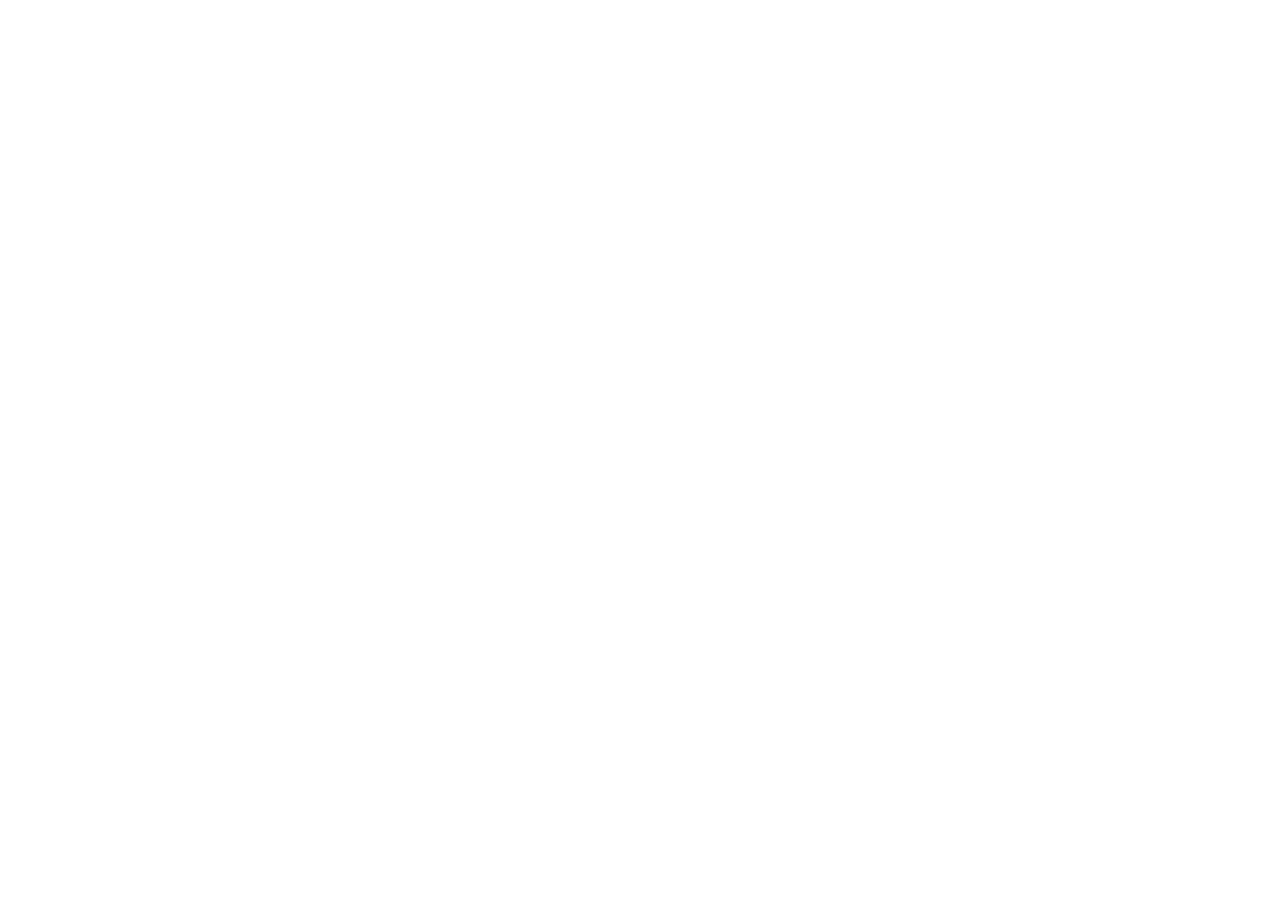
==== jogo-da-memoria-simples/index.html @ 3f170e9a "inicia o projeto criando arquivos html, js e css além da pasta de imagens" ====
<!DOCTYPE html>
<html lang="pt-br">
<head>
  <meta charset="UTF-8">
  <meta name="viewport" content="width=device-width, initial-scale=1.0">
  <title>Jogo da Memória DIO | ❤️ </title>
</head>
<body>
  
</body>
</html>
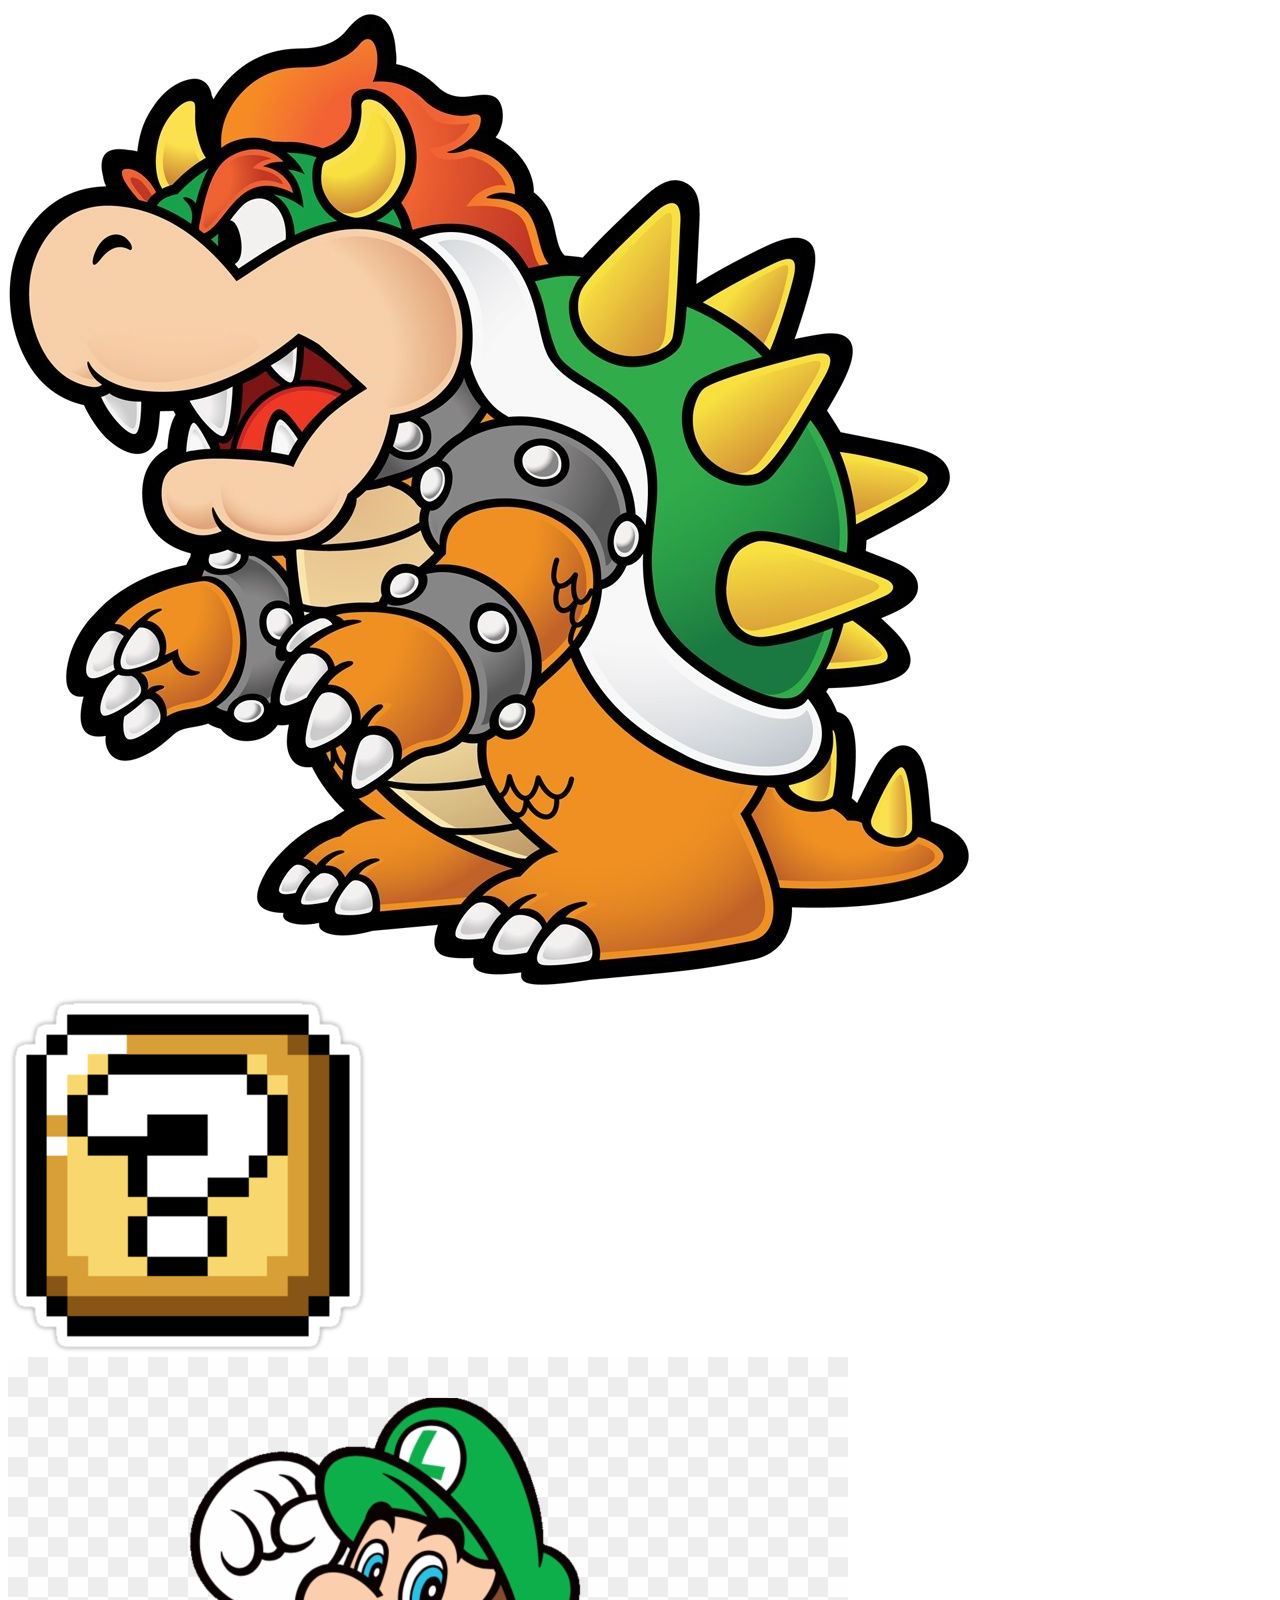
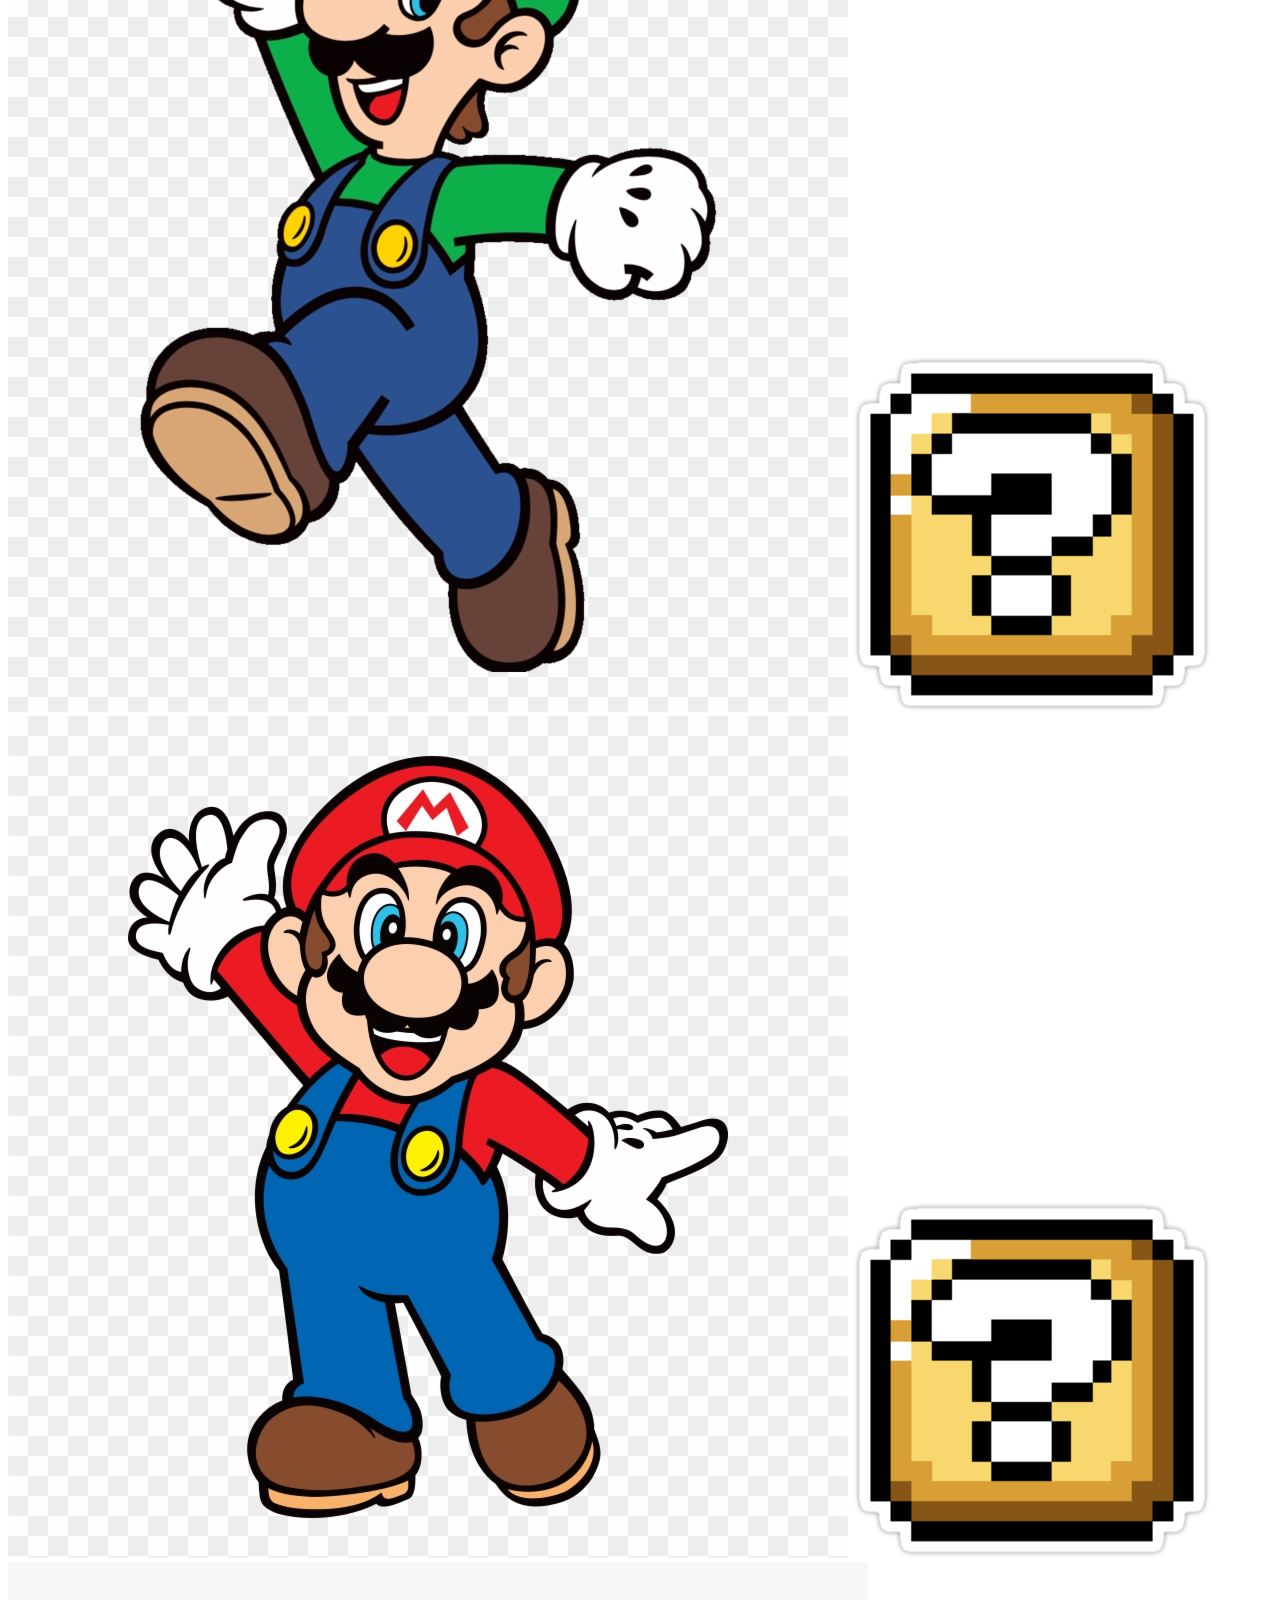
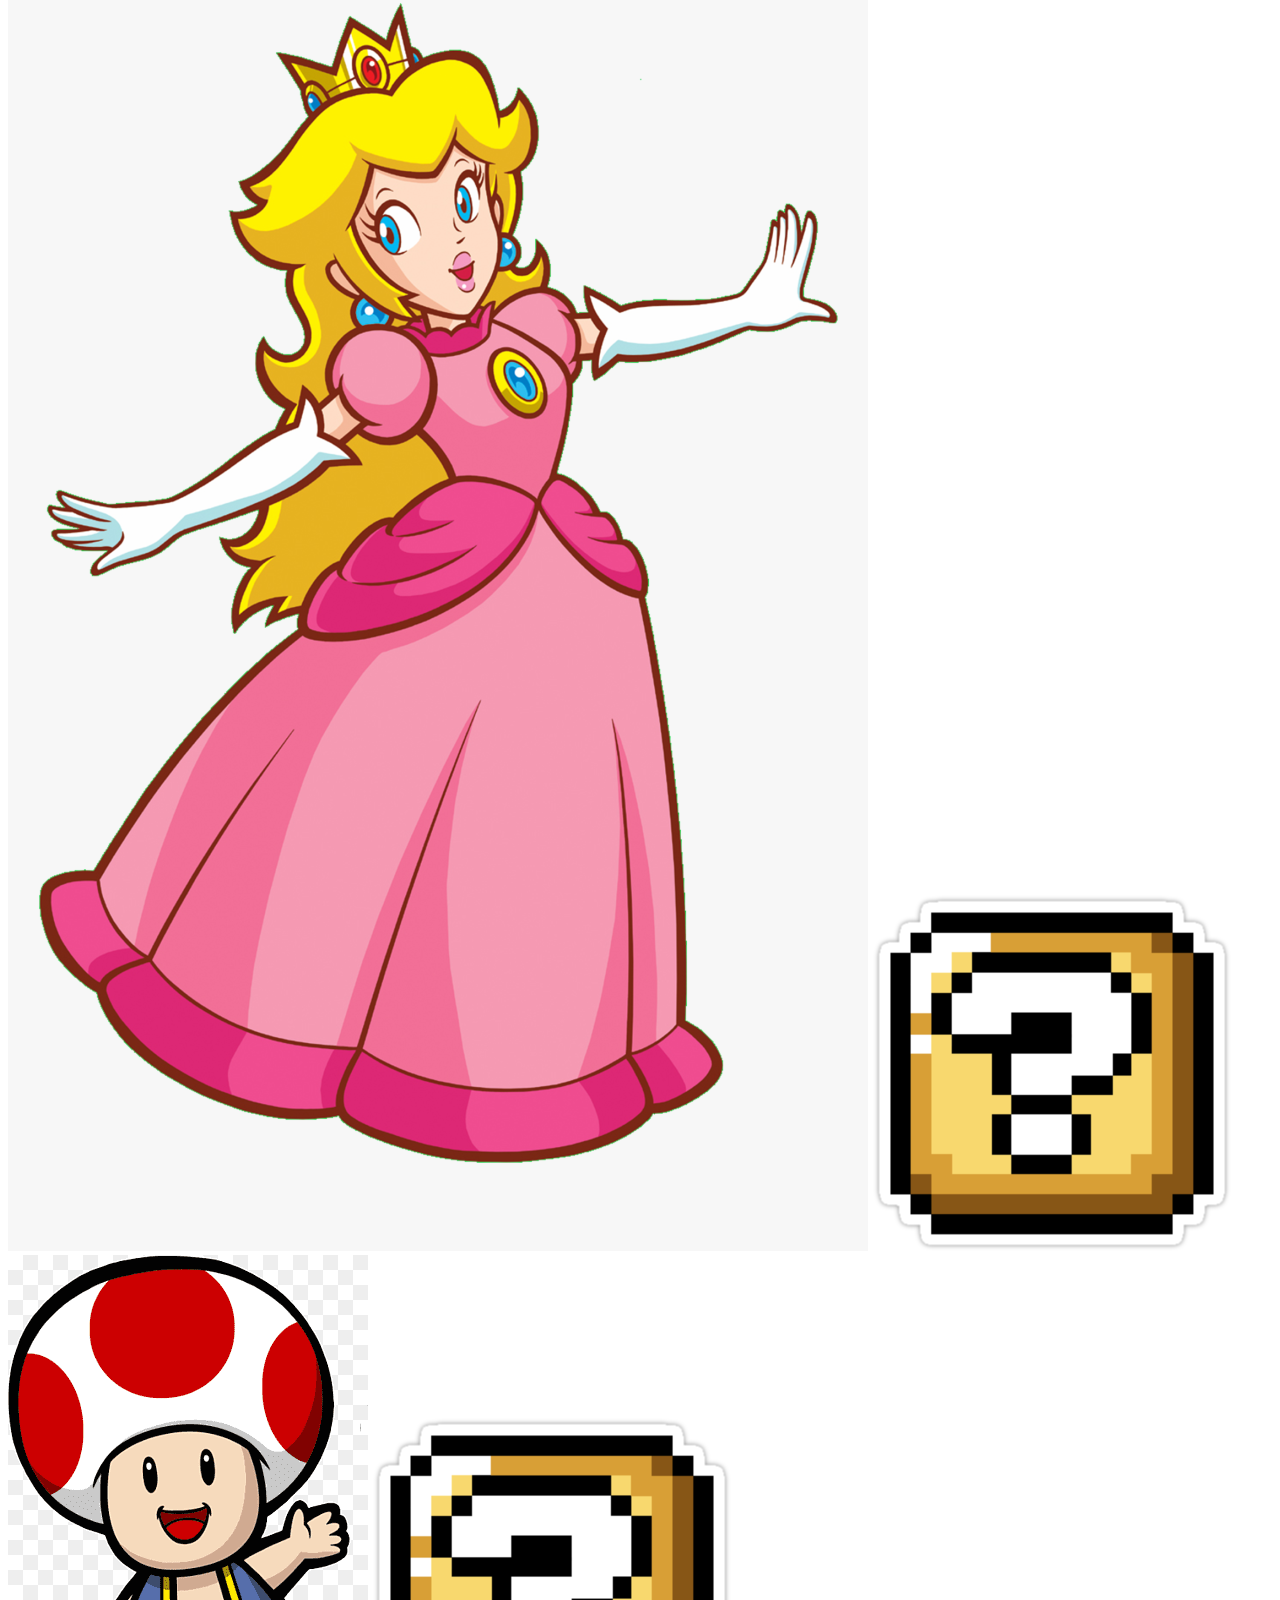
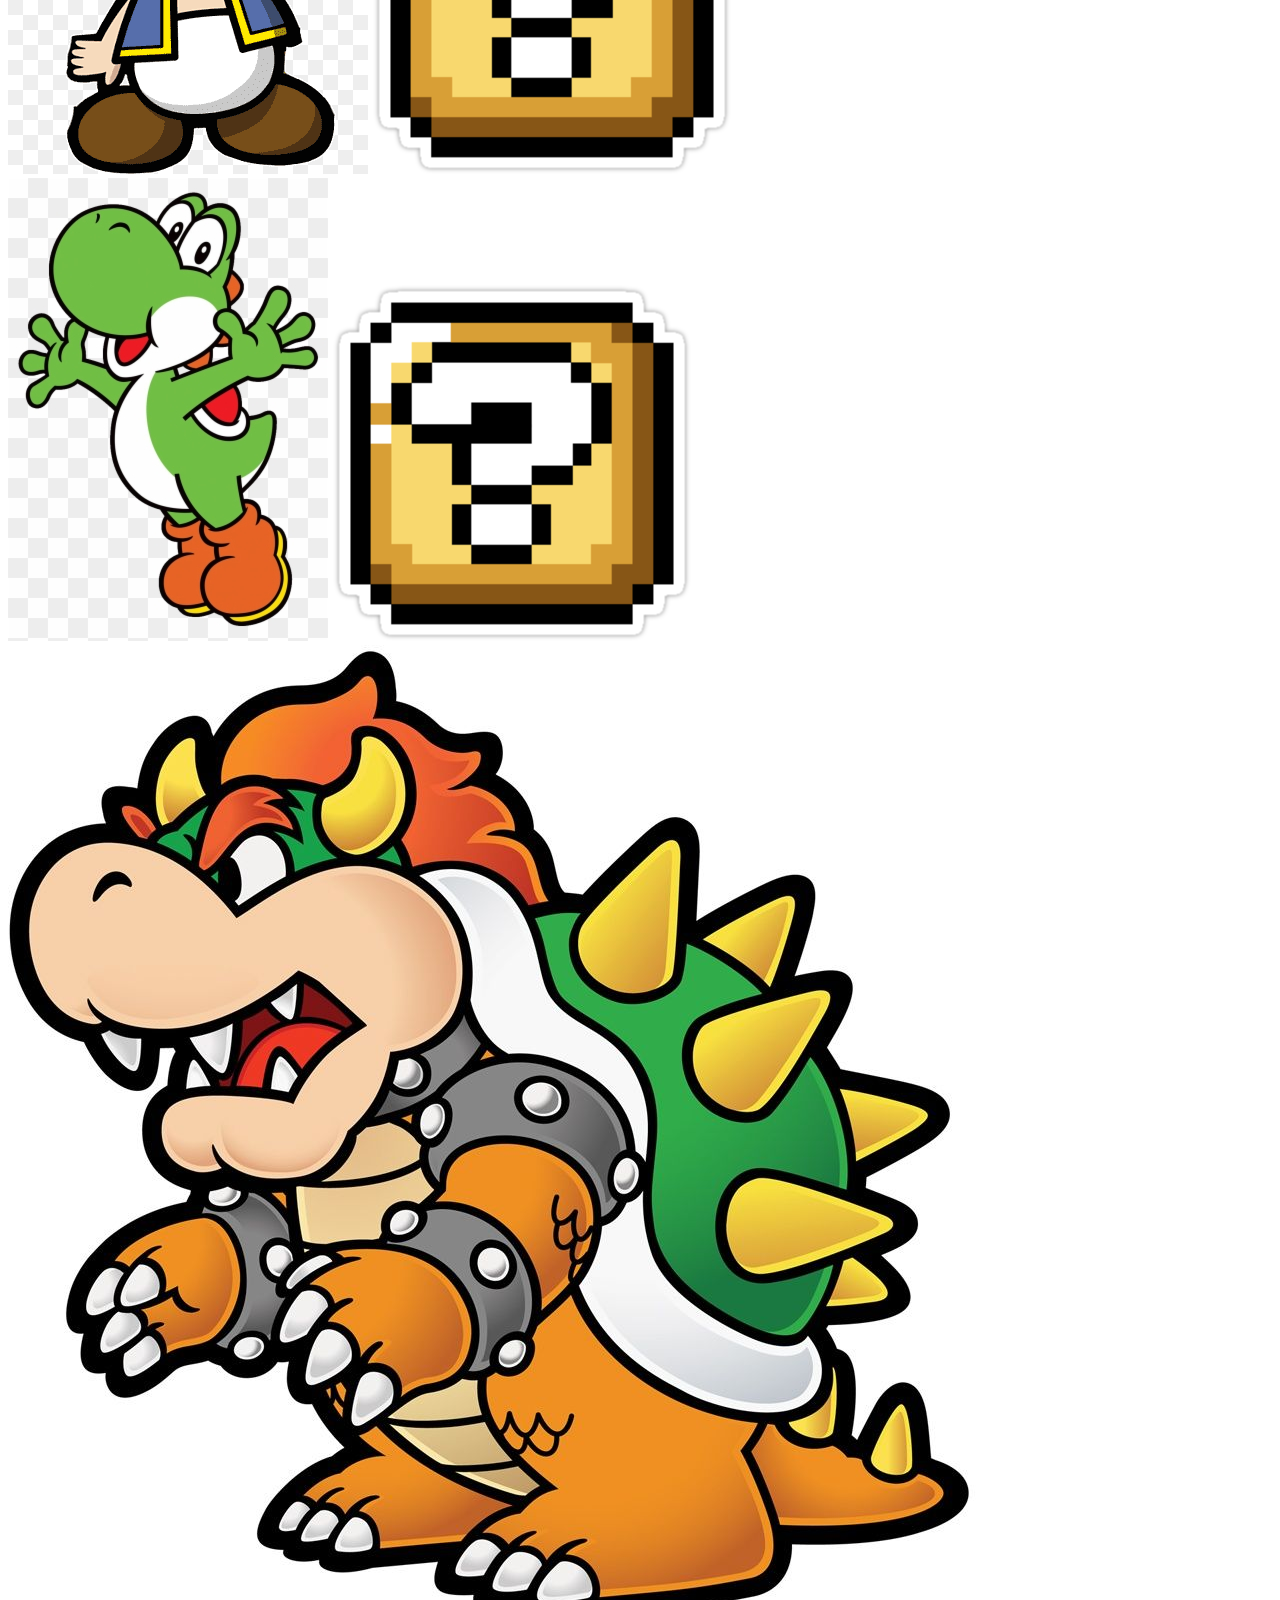
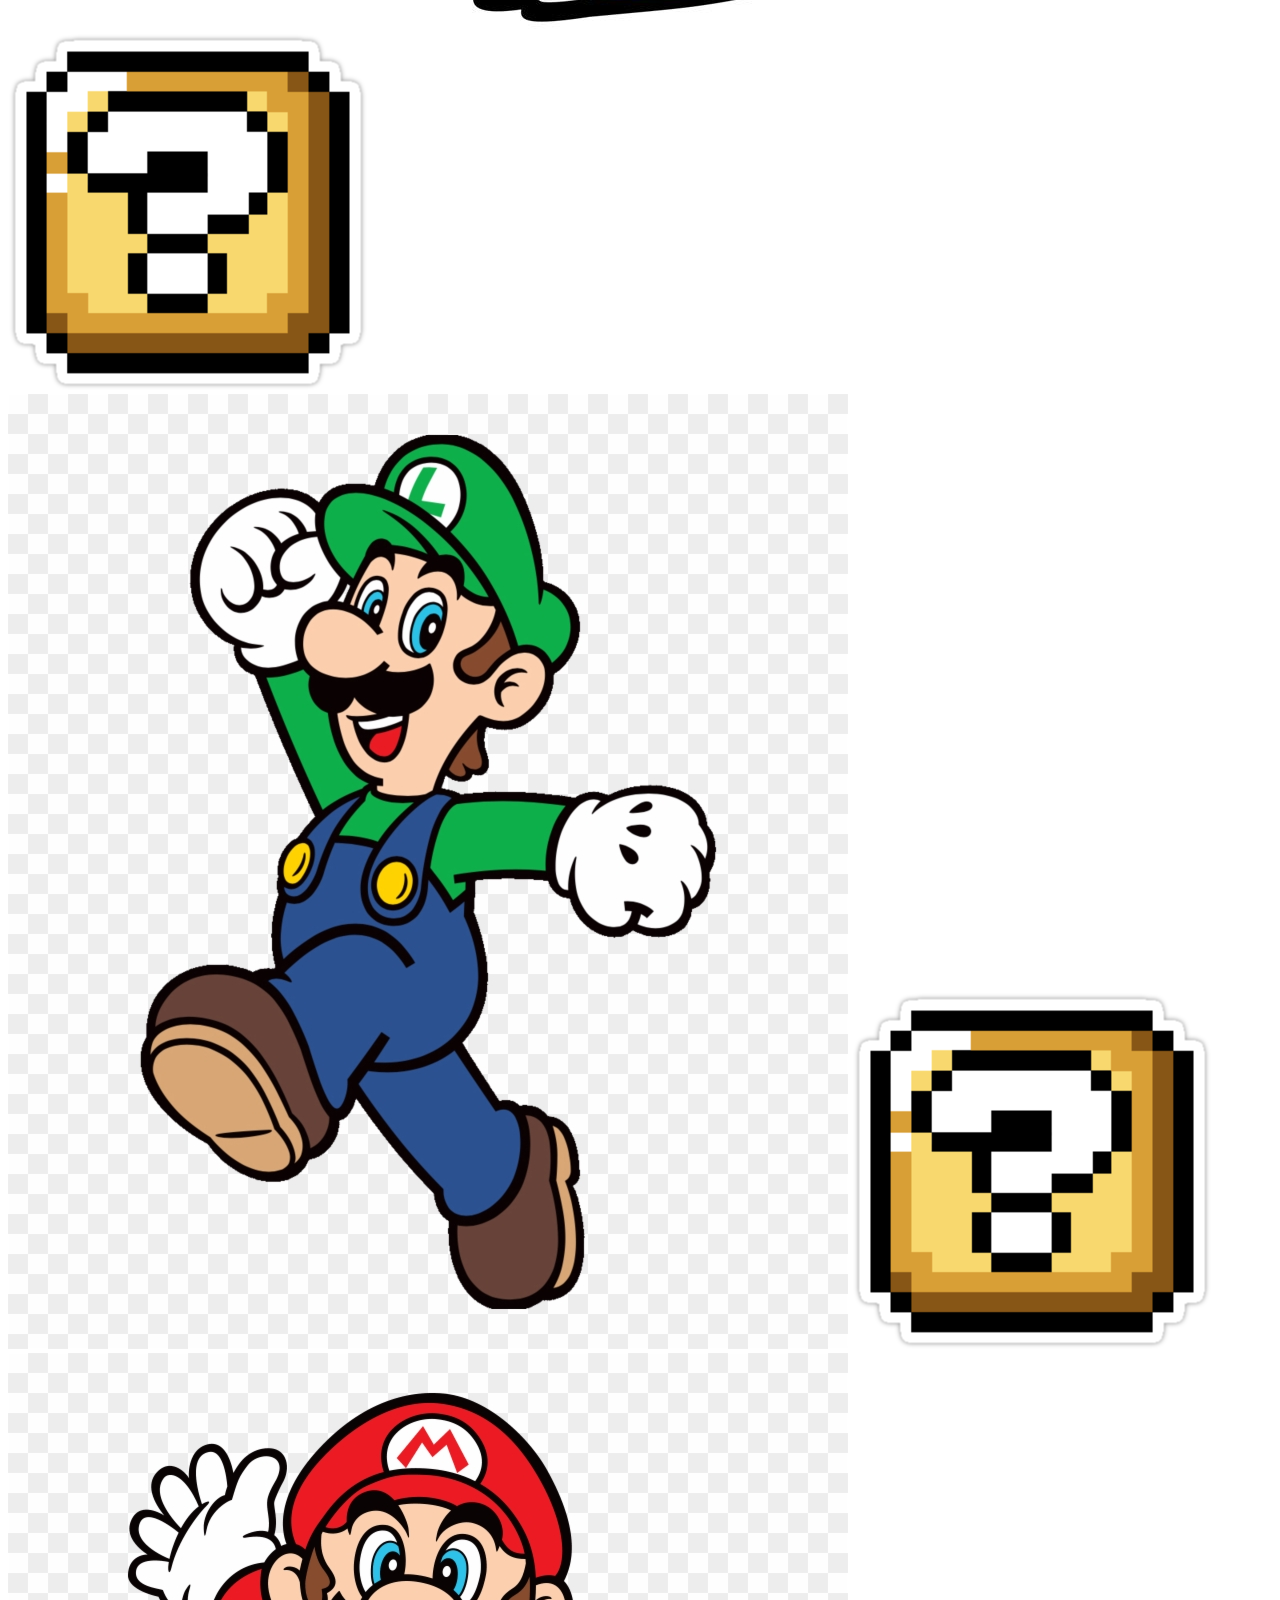
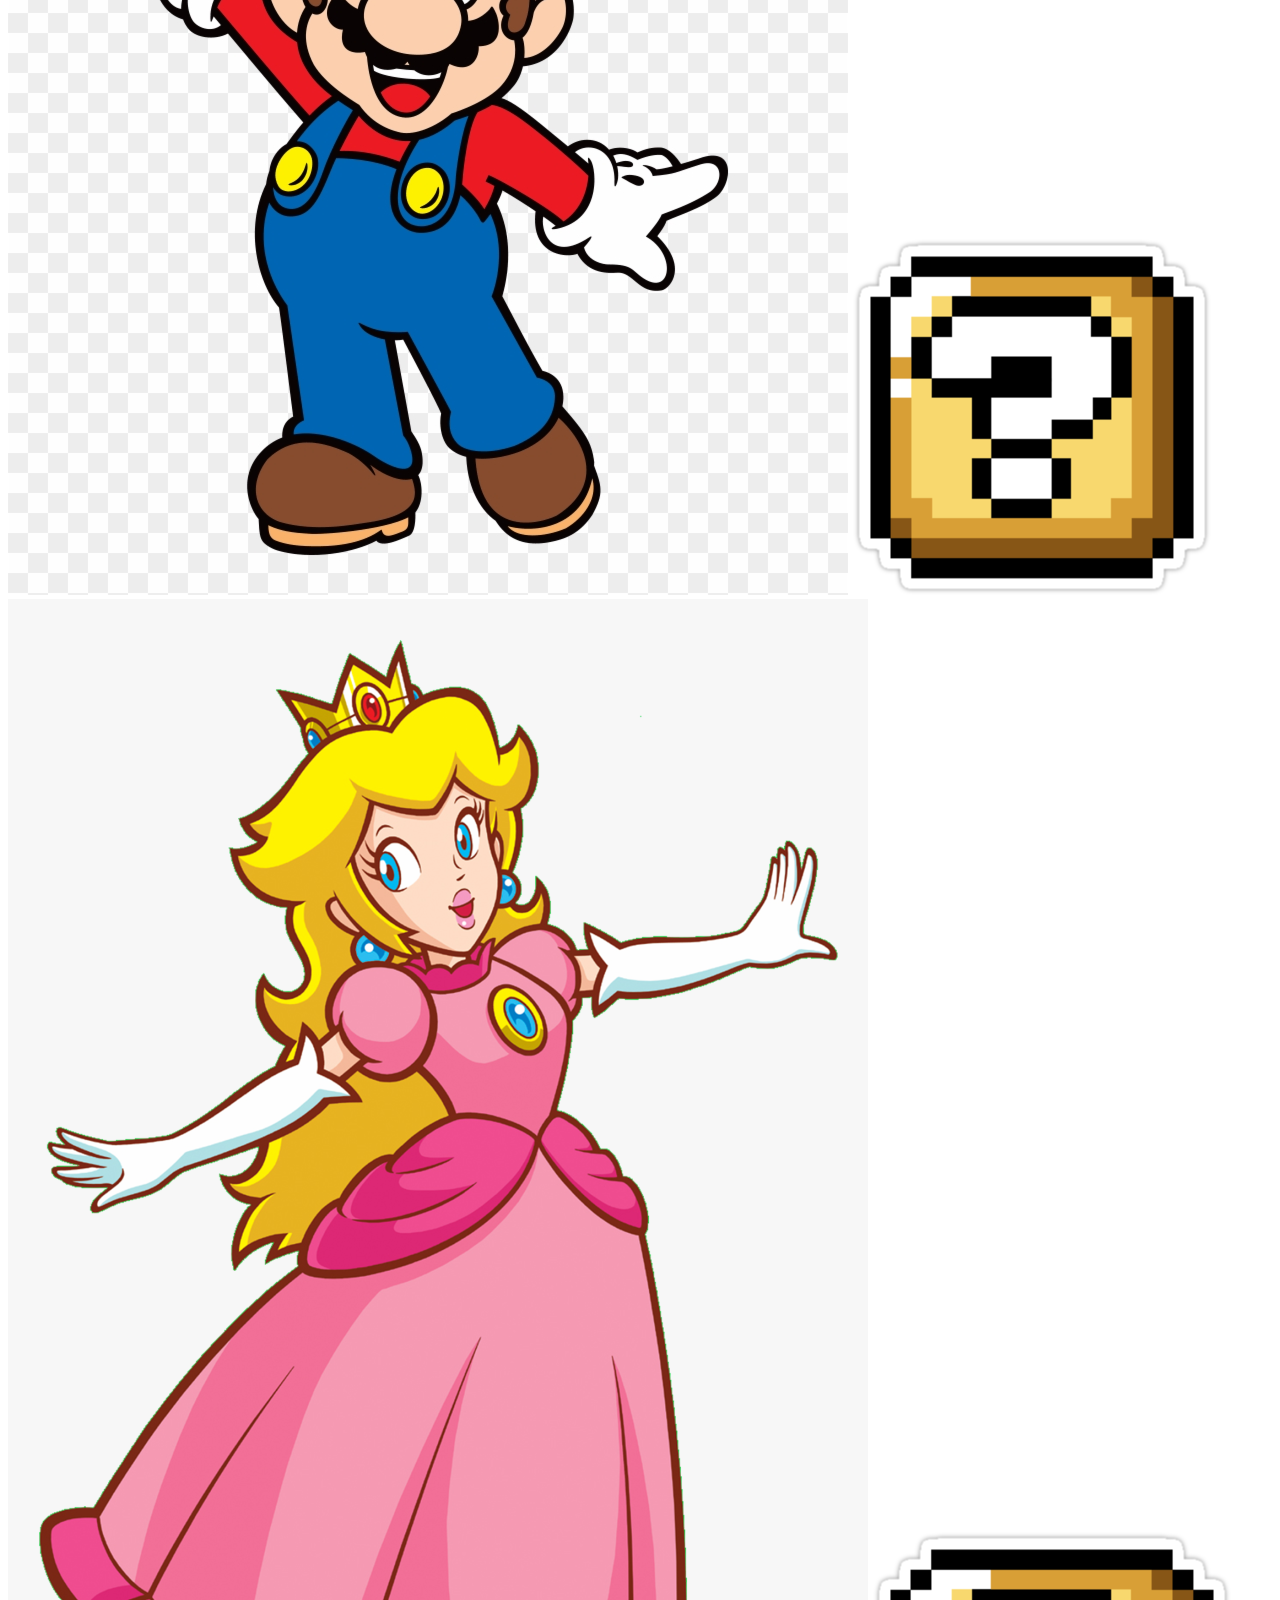
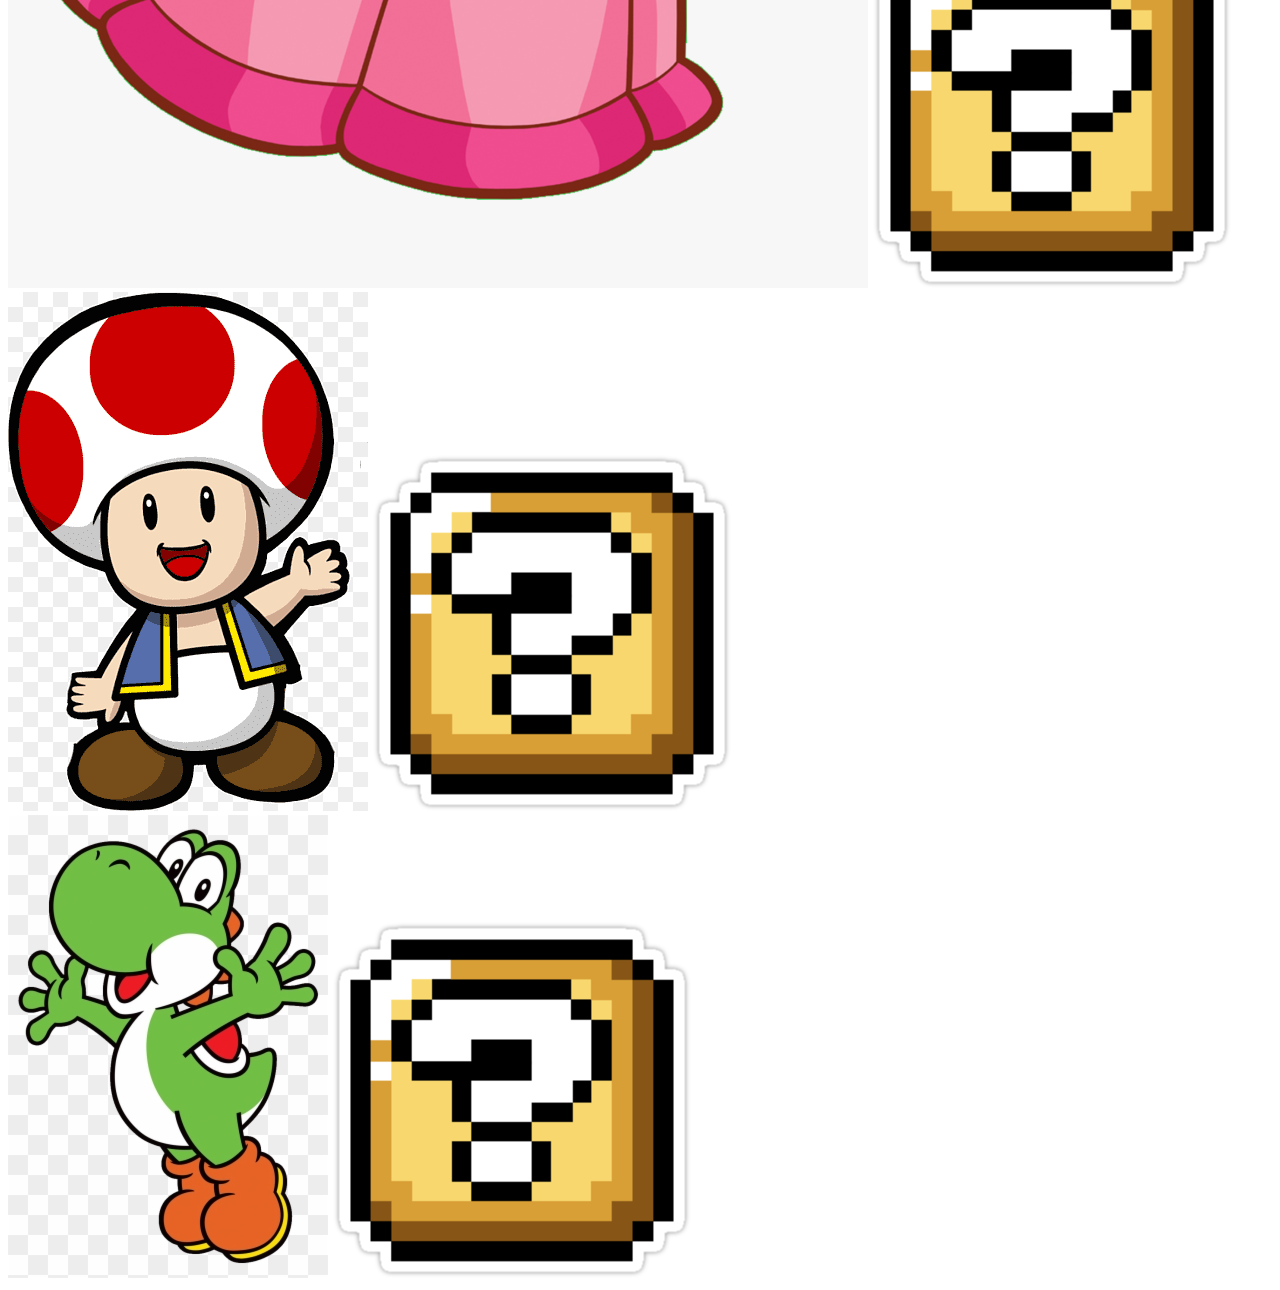
==== commit b466bd15: "dispõe todo o conteúdo da página:  as cartas" ====
--- a/jogo-da-memoria-simples/index.html
+++ b/jogo-da-memoria-simples/index.html
@@ -4,8 +4,59 @@
   <meta charset="UTF-8">
   <meta name="viewport" content="width=device-width, initial-scale=1.0">
   <title>Jogo da Memória DIO | ❤️ </title>
+  <link rel="stylesheet" href="./style.css">
 </head>
 <body>
-  
+  <main class="jogo-memoria">
+    <div class="carta" data-card="bowser">
+        <img class="face-carta" src="./img/bowser.jpg" alt="Face da carta">
+        <img class="verso-carta" src="./img/box.png" alt="Verso da carta">
+    </div>
+    <div class="carta" data-card="luigi">
+        <img class="face-carta" src="./img/luigi.png" alt="Face da carta">
+        <img class="verso-carta" src="./img/box.png" alt="Verso da carta">
+    </div>
+    <div class="carta" data-card="mario">
+        <img class="face-carta" src="./img/mario.png" alt="Face da carta">
+        <img class="verso-carta" src="./img/box.png" alt="Verso da carta">
+    </div>
+    <div class="carta" data-card="peach">
+        <img class="face-carta" src="./img/peach.png" alt="Face da carta">
+        <img class="verso-carta" src="./img/box.png" alt="Verso da carta">
+    </div>
+    <div class="carta" data-card="toad">
+        <img class="face-carta" src="./img/toad.png" alt="Face da carta">
+        <img class="verso-carta" src="./img/box.png" alt="Verso da carta">
+    </div>
+    <div class="carta" data-card="yoshi">
+        <img class="face-carta" src="./img/yoshi.png" alt="Face da carta">
+        <img class="verso-carta" src="./img/box.png" alt="Verso da carta">
+    </div>
+    <div class="carta" data-card="bowser">
+        <img class="face-carta" src="./img/bowser.jpg" alt="Face da carta">
+        <img class="verso-carta" src="./img/box.png" alt="Verso da carta">
+    </div>
+    <div class="carta" data-card="luigi">
+        <img class="face-carta" src="./img/luigi.png" alt="Face da carta">
+        <img class="verso-carta" src="./img/box.png" alt="Verso da carta">
+    </div>
+    <div class="carta" data-card="mario">
+        <img class="face-carta" src="./img/mario.png" alt="Face da carta">
+        <img class="verso-carta" src="./img/box.png" alt="Verso da carta">
+    </div>
+    <div class="carta" data-card="peach">
+        <img class="face-carta" src="./img/peach.png" alt="Face da carta">
+        <img class="verso-carta" src="./img/box.png" alt="Verso da carta">
+    </div>
+    <div class="carta" data-card="toad">
+        <img class="face-carta" src="./img/toad.png" alt="Face da carta">
+        <img class="verso-carta" src="./img/box.png" alt="Verso da carta">
+    </div>
+    <div class="carta" data-card="yoshi">
+        <img class="face-carta" src="./img/yoshi.png" alt="Face da carta">
+        <img class="verso-carta" src="./img/box.png" alt="Verso da carta">
+    </div>
+  </main>
+  <script src="./script.js"></script>
 </body>
 </html>